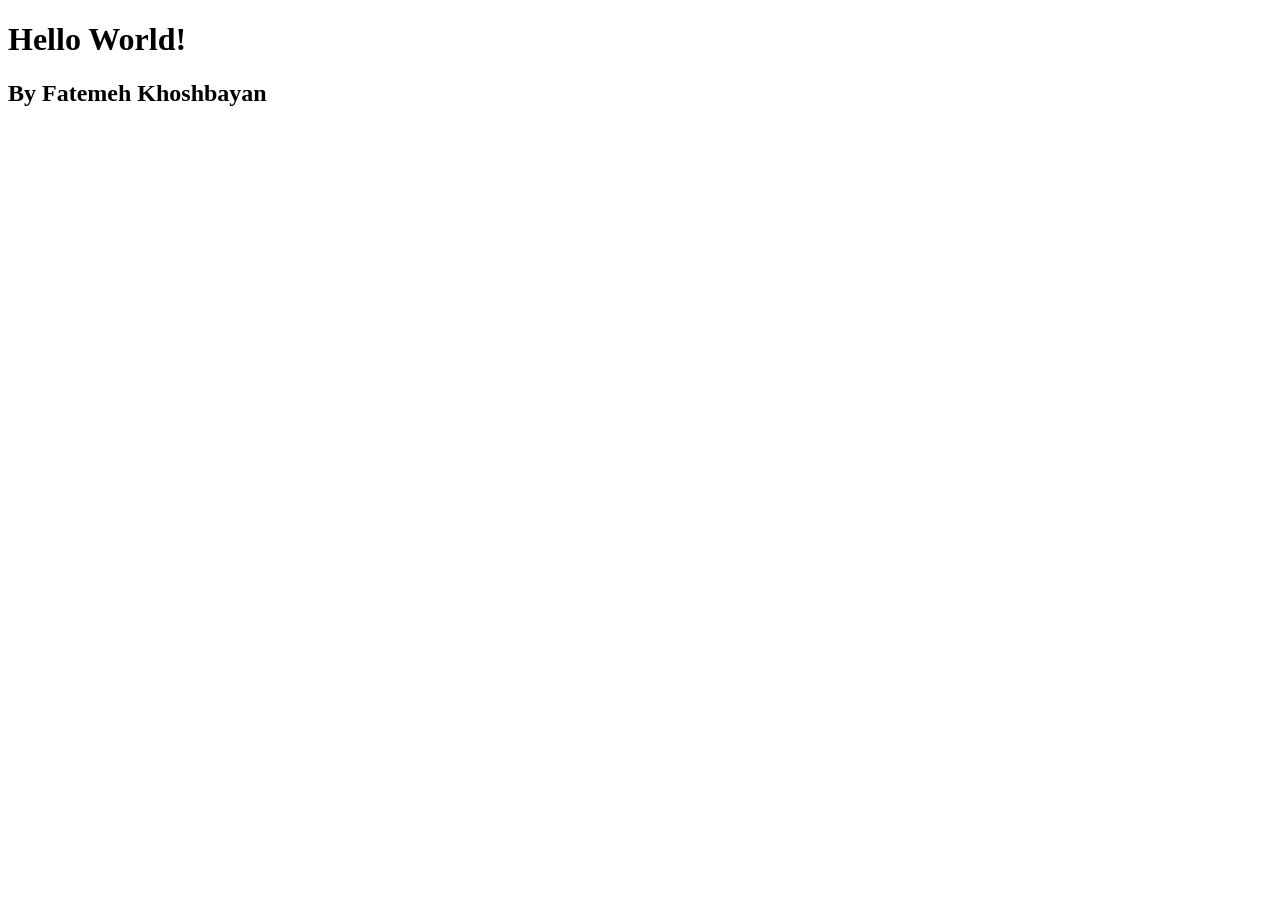
==== index.html @ 6bfdc9d9 "feat: initialization" ====
<!DOCTYPE html>
<html lang="en">
<head>
    <meta charset="UTF-8">
    <meta name="viewport" content="width=device-width, initial-scale=1.0">
    <title>Document</title>
</head>
<body>
    <h1>Hello World!</h1>
    <h2>By Fatemeh Khoshbayan</h2>
</body>
</html>
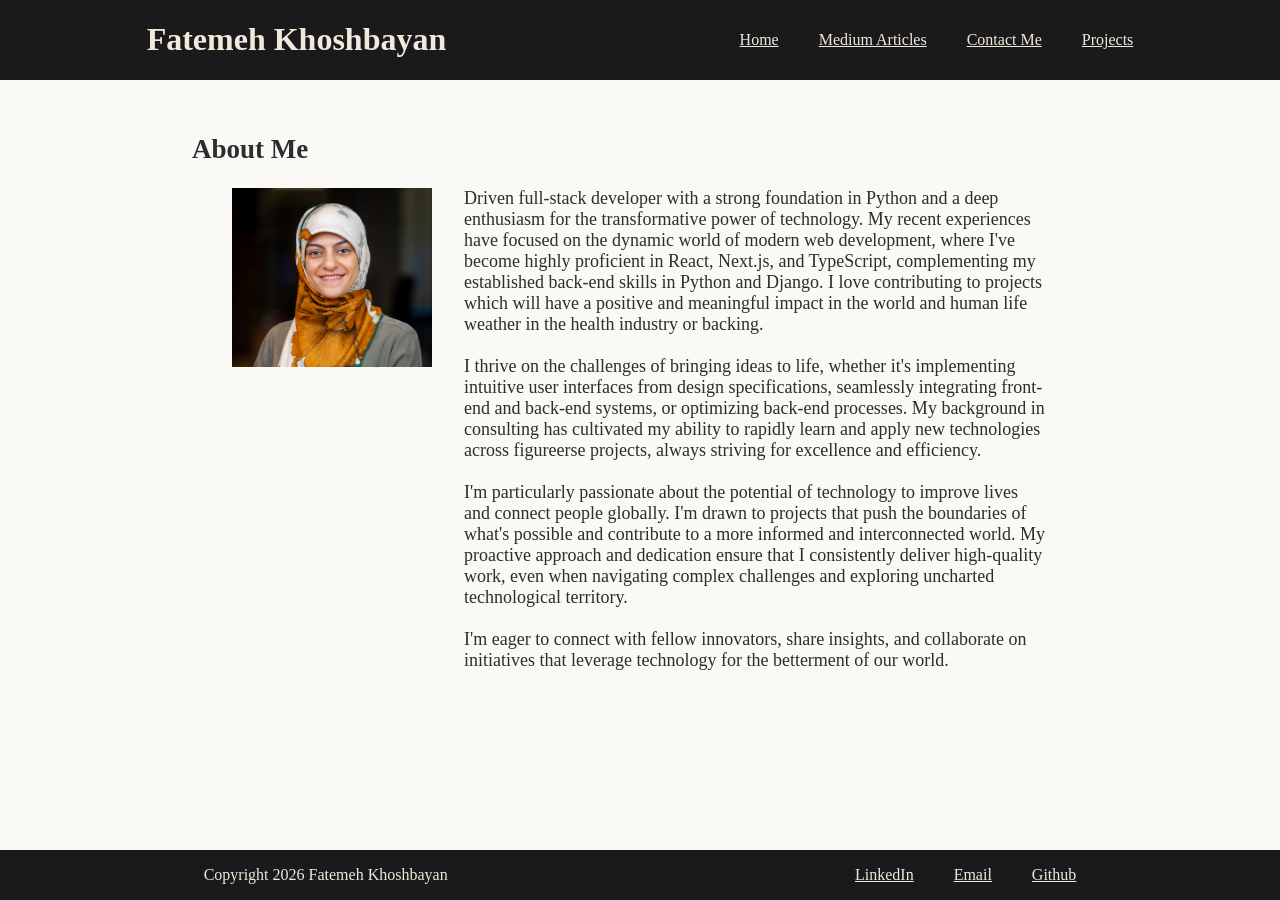
==== commit 8417339f: "feat: add about me section" ====
--- a/index.html
+++ b/index.html
@@ -1,12 +1,85 @@
-<!DOCTYPE html>
+<!doctype html>
 <html lang="en">
-<head>
-    <meta charset="UTF-8">
-    <meta name="viewport" content="width=device-width, initial-scale=1.0">
-    <title>Document</title>
-</head>
-<body>
-    <h1>Hello World!</h1>
-    <h2>By Fatemeh Khoshbayan</h2>
-</body>
-</html>+  <head>
+    <meta charset="UTF-8" />
+    <meta name="viewport" content="width=device-width, initial-scale=1.0" />
+    <link rel="stylesheet" href="styles.css" />
+    <title>Fatemeh Khoshbayan</title>
+  </head>
+  <body>
+    <header>
+      <h1>Fatemeh Khoshbayan</h1>
+      <nav>
+        <ul>
+          <li>
+            <a href="index.html">Home</a>
+          </li>
+          <li>
+            <a href="https://medium.com/@f.khoshbayan">Medium Articles</a>
+          </li>
+          <li>
+            <a href="contact-me.html">Contact Me</a>
+          </li>
+          <li>
+            <a href="projects.html">Projects</a>
+          </li>
+        </ul>
+      </nav>
+    </header>
+
+    <main>
+      <section>
+        <h2>About Me</h2>
+        <figure class="about-me">
+          <img
+            src="media/fatemeh.JPG"
+            alt="Personal Image of Fatemeh Khoshbayan"
+            width="200"
+            height="auto"
+          />
+          <p>
+            Driven full-stack developer with a strong foundation in Python and a
+            deep enthusiasm for the transformative power of technology. My
+            recent experiences have focused on the dynamic world of modern web
+            development, where I've become highly proficient in React, Next.js,
+            and TypeScript, complementing my established back-end skills in
+            Python and Django. I love contributing to projects which will have a
+            positive and meaningful impact in the world and human life weather
+            in the health industry or backing. <br /><br />I thrive on the
+            challenges of bringing ideas to life, whether it's implementing
+            intuitive user interfaces from design specifications, seamlessly
+            integrating front-end and back-end systems, or optimizing back-end
+            processes. My background in consulting has cultivated my ability to
+            rapidly learn and apply new technologies across figureerse projects,
+            always striving for excellence and efficiency. <br /><br />I'm
+            particularly passionate about the potential of technology to improve
+            lives and connect people globally. I'm drawn to projects that push
+            the boundaries of what's possible and contribute to a more informed
+            and interconnected world. My proactive approach and dedication
+            ensure that I consistently deliver high-quality work, even when
+            navigating complex challenges and exploring uncharted technological
+            territory.<br /><br />
+            I'm eager to connect with fellow innovators, share insights, and
+            collaborate on initiatives that leverage technology for the
+            betterment of our world.
+          </p>
+        </div>
+      </section>
+    </main>
+
+    <footer>
+      <p>Copyright 2026 Fatemeh Khoshbayan</p>
+      <ul>
+        <li>
+          <a href="https://www.linkedin.com/in/fatemeh-khoshbayan/">LinkedIn</a>
+        </li>
+        <li>
+          <a href="mailto:f.khoshbayan@gmail.com">Email</a>
+        </li>
+        <li>
+          <a href="https://github.com/fatemehkhoshbayan">Github</a>
+        </li>
+      </ul>
+    </footer>
+  </body>
+</html>
--- a/styles.css
+++ b/styles.css
@@ -0,0 +1,104 @@
+body {
+  margin: 0;
+  background-color: #faf9f6;
+  min-height: 100vh;
+  display: flex;
+  flex-direction: column;
+  color: #2d2d2d;
+}
+
+main {
+  flex: 1;
+  width: 70%;
+  display: flex;
+  margin: 0 auto;
+  font-size: large;
+}
+
+header,
+footer {
+  position: sticky;
+  display: flex;
+  justify-content: space-around;
+  background-color: #1a1a1d;
+  color: #f1e9da;
+  width: 100%;
+}
+
+header {
+  top: 0;
+}
+
+footer {
+  bottom: 0;
+}
+
+nav {
+  justify-items: center;
+  align-items: center;
+  display: flex;
+}
+
+header a {
+  color: inherit;
+}
+
+footer a {
+  color: inherit;
+}
+
+ul {
+  list-style-type: none;
+  gap: 40px;
+  justify-items: center;
+  align-items: center;
+  display: flex;
+  padding: 0;
+}
+
+form {
+  justify-items: center;
+  width: 70%;
+  display: flex;
+  gap: 20px;
+  flex-direction: column;
+}
+
+section {
+  padding: 2rem 0 2rem 0;
+  justify-items: center;
+  align-items: center;
+  width: 100%;
+}
+
+button {
+  background-color: #1a1a1d;
+  color: #f1e9da;
+  padding: 10px 30px;
+  border-radius: 5px;
+  width: fit-content;
+  font-size: medium;
+}
+
+input {
+  border-color: #1a1a1d;
+  border-radius: 4px;
+  border-width: 1px;
+  height: 2rem;
+  font-size: medium;
+}
+
+.buttonContainer {
+  display: flex;
+  justify-content: flex-end;
+}
+
+.about-me {
+    display: flex;
+    align-items: flex-start;
+    gap:2rem;
+}
+
+figure p {
+    margin: 0;
+}
